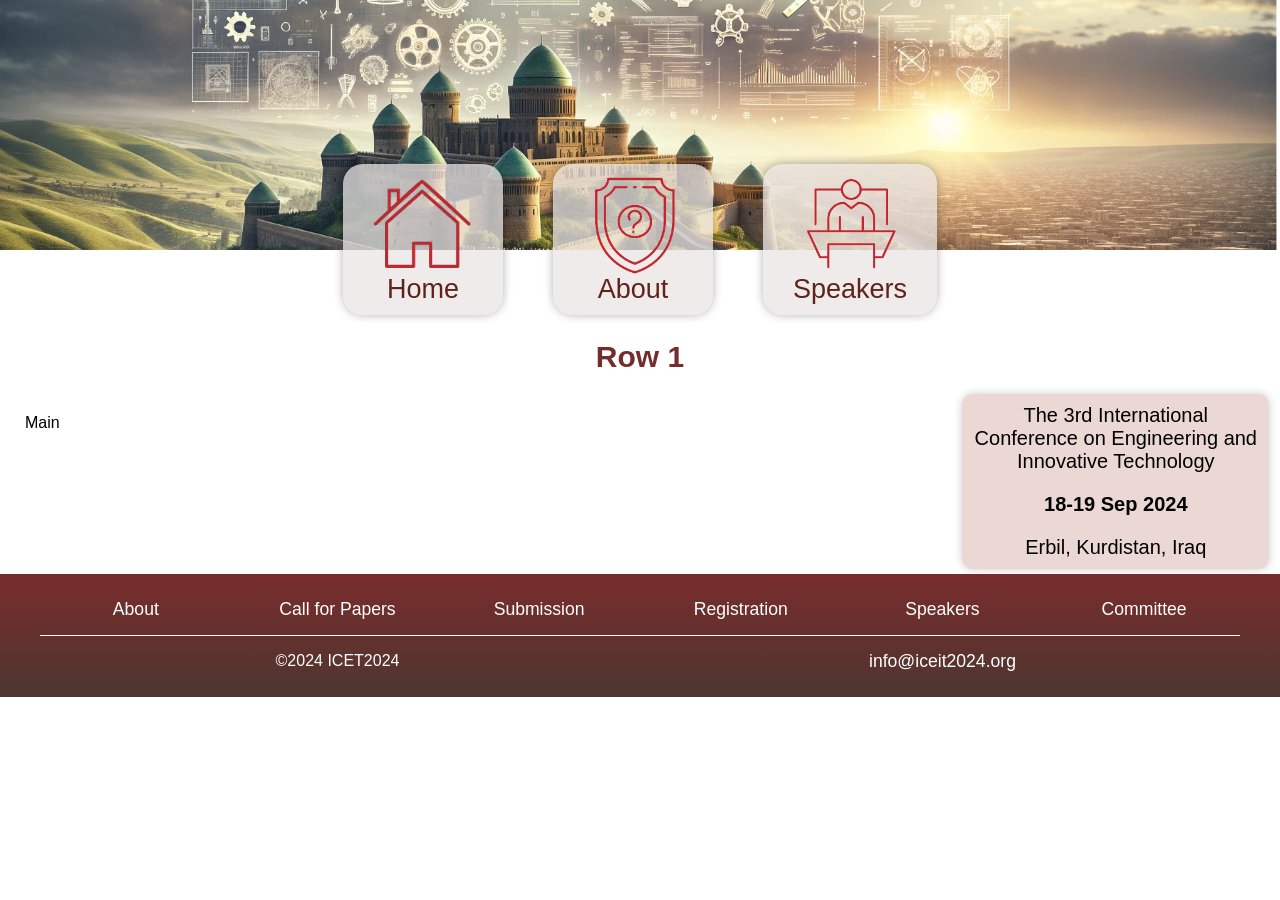
==== about.html @ 98e0ba3d "Adding Pages" ====
<!DOCTYPE html>
<html lang="en">

<head>
    <meta charset="UTF-8">
    <meta name="viewport" content="width=device-width, initial-scale=1.0">
    <title>ICEIT2024-About</title>
    <style>
        body {
            font-family: Arial, sans-serif;
            margin: 0;
            padding: 0;
        }

        header {
            color: white;
            text-align: center;
            padding: 0;
            overflow: hidden;

        }

        header img {
            width: 100%;
            height: auto;
            object-fit: cover;
            object-position: center;
        }

        @media (max-width: 600px) {
            header img {
                margin-left: -400px;
                height: 500px;
                width: auto;
            }
        }
    </style>


    <style>
        .nav-container {
            display: flex;
            justify-content: center;
            align-items: center;
            margin-top: -100px;
            flex-wrap: wrap;
        }

        .nav-link {
            display: flex;
            flex-direction: column;
            align-items: center;
            margin: 10px 25px;
            text-align: center;
            text-decoration: none;
            padding: 10px 30px;
            background-color: rgba(233, 228, 227, 0.747);
            border-radius: 20px;
            transition: background-color 0.3s ease;
            /*add box shadow */
            box-shadow: 0 0 10px rgba(0, 0, 0, 0.3);
        }

        .nav-link:hover {
            background-color: rgb(209, 160, 154);
        }

        .nav-link img {
            width: 100px;
            height: 100px;

        }

        .nav-link span {
            font-size: 27px;
            color: rgb(95, 35, 27);
        }

        @media (max-width: 600px) {
            .nav-container {
                margin-top: -50px;
            }

            .nav-link {
                margin: 3px 10px;
                padding: 20px 0px 0px 0px ;
                width: 25%;
                height: 90px;

            }
            .nav-link img {
            width: 50px;
            height: 50px;

        }
        .nav-link span {
            font-size: 15px;
        }
        }
    </style>
    <style>
        .container {
            width: 100%;
            display: flex;
            flex-direction: column;
        }

        .row {
            flex: 1;
            padding: 0px;
            margin: 0px;
        }
    </style>

    <style>
        .footer {
            color: #fff;
            text-align: center;
            padding: 10px;
            height: 100%;

            background: linear-gradient(180deg, rgba(121, 44, 44, 1) 0%, rgb(78, 54, 48) 100%);
        }

        .footer-outer-container {
            width: 100%;
            display: flex;
            justify-content: center;
            flex-wrap: wrap;
        }

        .footer-container {
            display: flex;
            flex-direction: row;
            max-width: 1200px;
            width: 100%;
            gap: 10px;
            flex-wrap: wrap;
            justify-content: space-around;
        }

        .footer-item {
            min-width: 150px;
            line-height: 50px;
            text-align: center;
        }

        .footer-item a {
            text-decoration: none;
            color: #fff;
            font-size: 1.1rem;
        }


        @media (max-width: 600px) {
            .footer-item {
                flex: 1 1 100%;
            }
        }
    </style>
    <style>
.header{
    margin: 15px 0px;
    color: rgb(116, 45, 44);
    text-align: center;
    font-size: 30px;
    font-weight: bold;
}
.main-container {
    display: flex;
    flex-wrap: wrap;
}

.main-column {
    padding: 0px;
    margin: 5px;
}

    #main {
        flex: 0 0 74%;
        order:1;

    }

    #announcement {
        flex: 0 0 24%;
        order: 2;
    }

    #announcement div {
        text-align: center;
        font-size: 20px;
        background-color: rgba(223, 192, 185, 0.61);
        padding: 10px;
        border-radius: 10px;
        box-shadow: 0 0 10px 0 rgba(0, 0, 0, 0.2);
    }

    #announcement  .date{
        font-weight: bold;
    }
/* Small screens */
@media (max-width: 767px) {
    .column {
        flex: 0 0 100%;
    }
    #main {
        flex: 0 0 100%;
        order:2;

    }

    #announcement {
        flex: 0 0 100%;
        order: 1;
    }
}

    </style>
    <style>
        .content {
            padding: 10px;
            margin: 10px;
        }
    </style>
</head>

<body>
    <header>
        <img src="img/erbilgenerated2.png" alt="Logo" width="100%">
    </header>
    <div class="nav-container">

        <a href="index.html" class="nav-link">
            <img src="img/home.png" alt="Icon 1">
            <span>Home</span>
        </a>
        <a href="about.html" class="nav-link">
            <img src="img/about.png" alt="Icon 2">
            <span>About</span>
        </a>
        <a href="speakers.html" class="nav-link">
            <img src="img/Plenary-Speakers.png" alt="Icon 3">
            <span>Speakers</span>
        </a>
    </div>
    <div class="container">
        <div class="row header">
            Row 1
        </div>
        <div class="row"> 

            <div class="main-container">
                <div id="announcement" class="main-column">
                    <div>
                    The 3rd International Conference on Engineering and Innovative Technology
                    <p class="date">18-19 Sep 2024</p>
                    Erbil, Kurdistan, Iraq
                </div>
                </div>
                <div id="main" class="main-column">
                    <div class="content">
                        Main
                    </div>

                </div>
            </div>

        </div>

        <div class="row">

            <div class="row footer">
                <div class="footer-outer-container">
                    <div class="footer-container" style="border-bottom: 1px solid white;">
                        <!-- First row of five columns -->
                        <div class="footer-item"><a href="about.html">About</a></div>
                        <div class="footer-item"><a href="call.html">Call for Papers</a></div>
                        <div class="footer-item"><a href="submission.html">Submission</a></div>
                        <div class="footer-item"><a href="registration.html">Registration</a></div>
                        <div class="footer-item"><a href="speakers.html">Speakers</a></div>
                        <div class="footer-item"><a href="committee.html">Committee</a></div>
                    </div>
                    <div class="footer-container">
                        <!-- Second row of five columns -->
                        <div class="footer-item">©2024 ICET2024</div>
                        <div class="footer-item"><a href="mailto:info@iceit2024.org" target="su">info@iceit2024.org</a>
                        </div>
                    </div>
                </div>
            </div>

        </div>
    </div>
</body>
</html>
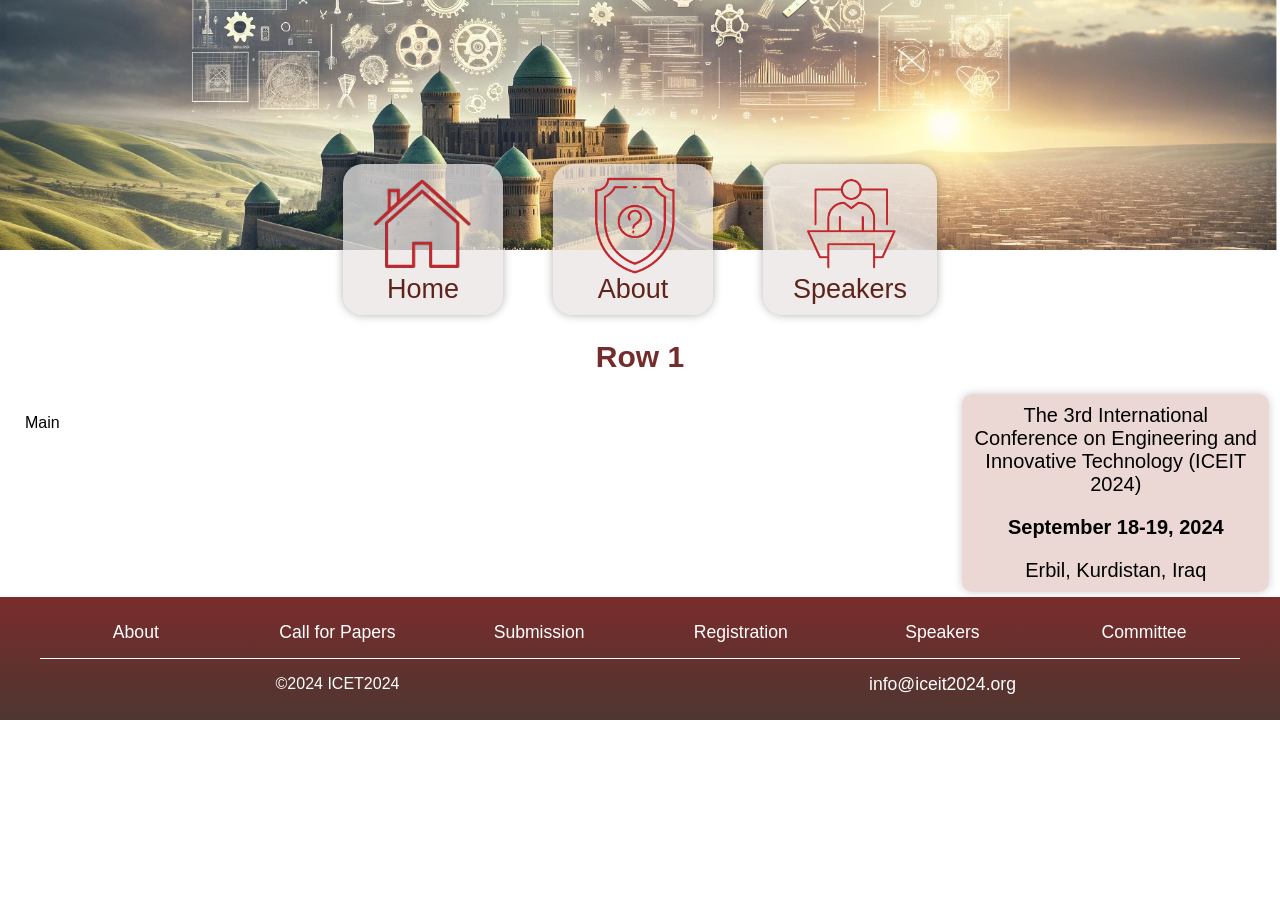
==== commit 61a3aee6: "adding Links" ====
--- a/about.html
+++ b/about.html
@@ -83,19 +83,21 @@
 
             .nav-link {
                 margin: 3px 10px;
-                padding: 20px 0px 0px 0px ;
+                padding: 20px 0px 0px 0px;
                 width: 25%;
                 height: 90px;
 
             }
+
             .nav-link img {
-            width: 50px;
-            height: 50px;
-
-        }
-        .nav-link span {
-            font-size: 15px;
-        }
+                width: 50px;
+                height: 50px;
+
+            }
+
+            .nav-link span {
+                font-size: 15px;
+            }
         }
     </style>
     <style>
@@ -159,63 +161,65 @@
         }
     </style>
     <style>
-.header{
-    margin: 15px 0px;
-    color: rgb(116, 45, 44);
-    text-align: center;
-    font-size: 30px;
-    font-weight: bold;
-}
-.main-container {
-    display: flex;
-    flex-wrap: wrap;
-}
-
-.main-column {
-    padding: 0px;
-    margin: 5px;
-}
-
-    #main {
-        flex: 0 0 74%;
-        order:1;
-
-    }
-
-    #announcement {
-        flex: 0 0 24%;
-        order: 2;
-    }
-
-    #announcement div {
-        text-align: center;
-        font-size: 20px;
-        background-color: rgba(223, 192, 185, 0.61);
-        padding: 10px;
-        border-radius: 10px;
-        box-shadow: 0 0 10px 0 rgba(0, 0, 0, 0.2);
-    }
-
-    #announcement  .date{
-        font-weight: bold;
-    }
-/* Small screens */
-@media (max-width: 767px) {
-    .column {
-        flex: 0 0 100%;
-    }
-    #main {
-        flex: 0 0 100%;
-        order:2;
-
-    }
-
-    #announcement {
-        flex: 0 0 100%;
-        order: 1;
-    }
-}
-
+        .header {
+            margin: 15px 0px;
+            color: rgb(116, 45, 44);
+            text-align: center;
+            font-size: 30px;
+            font-weight: bold;
+        }
+
+        .main-container {
+            display: flex;
+            flex-wrap: wrap;
+        }
+
+        .main-column {
+            padding: 0px;
+            margin: 5px;
+        }
+
+        #main {
+            flex: 0 0 74%;
+            order: 1;
+
+        }
+
+        #announcement {
+            flex: 0 0 24%;
+            order: 2;
+        }
+
+        #announcement div {
+            text-align: center;
+            font-size: 20px;
+            background-color: rgba(223, 192, 185, 0.61);
+            padding: 10px;
+            border-radius: 10px;
+            box-shadow: 0 0 10px 0 rgba(0, 0, 0, 0.2);
+        }
+
+        #announcement .date {
+            font-weight: bold;
+        }
+
+        /* Small screens */
+        @media (max-width: 767px) {
+            .column {
+                flex: 0 0 100%;
+            }
+
+            #main {
+                flex: 0 0 100%;
+                order: 2;
+
+            }
+
+            #announcement {
+                flex: 0 0 100%;
+                order: 1;
+            }
+        }
     </style>
     <style>
         .content {
@@ -248,15 +252,15 @@
         <div class="row header">
             Row 1
         </div>
-        <div class="row"> 
+        <div class="row">
 
             <div class="main-container">
                 <div id="announcement" class="main-column">
                     <div>
-                    The 3rd International Conference on Engineering and Innovative Technology
-                    <p class="date">18-19 Sep 2024</p>
-                    Erbil, Kurdistan, Iraq
-                </div>
+                        The 3rd International Conference on Engineering and Innovative Technology (ICEIT 2024)
+                        <p class="date">September 18-19, 2024</p>
+                        Erbil, Kurdistan, Iraq
+                    </div>
                 </div>
                 <div id="main" class="main-column">
                     <div class="content">
@@ -293,4 +297,5 @@
         </div>
     </div>
 </body>
+
 </html>
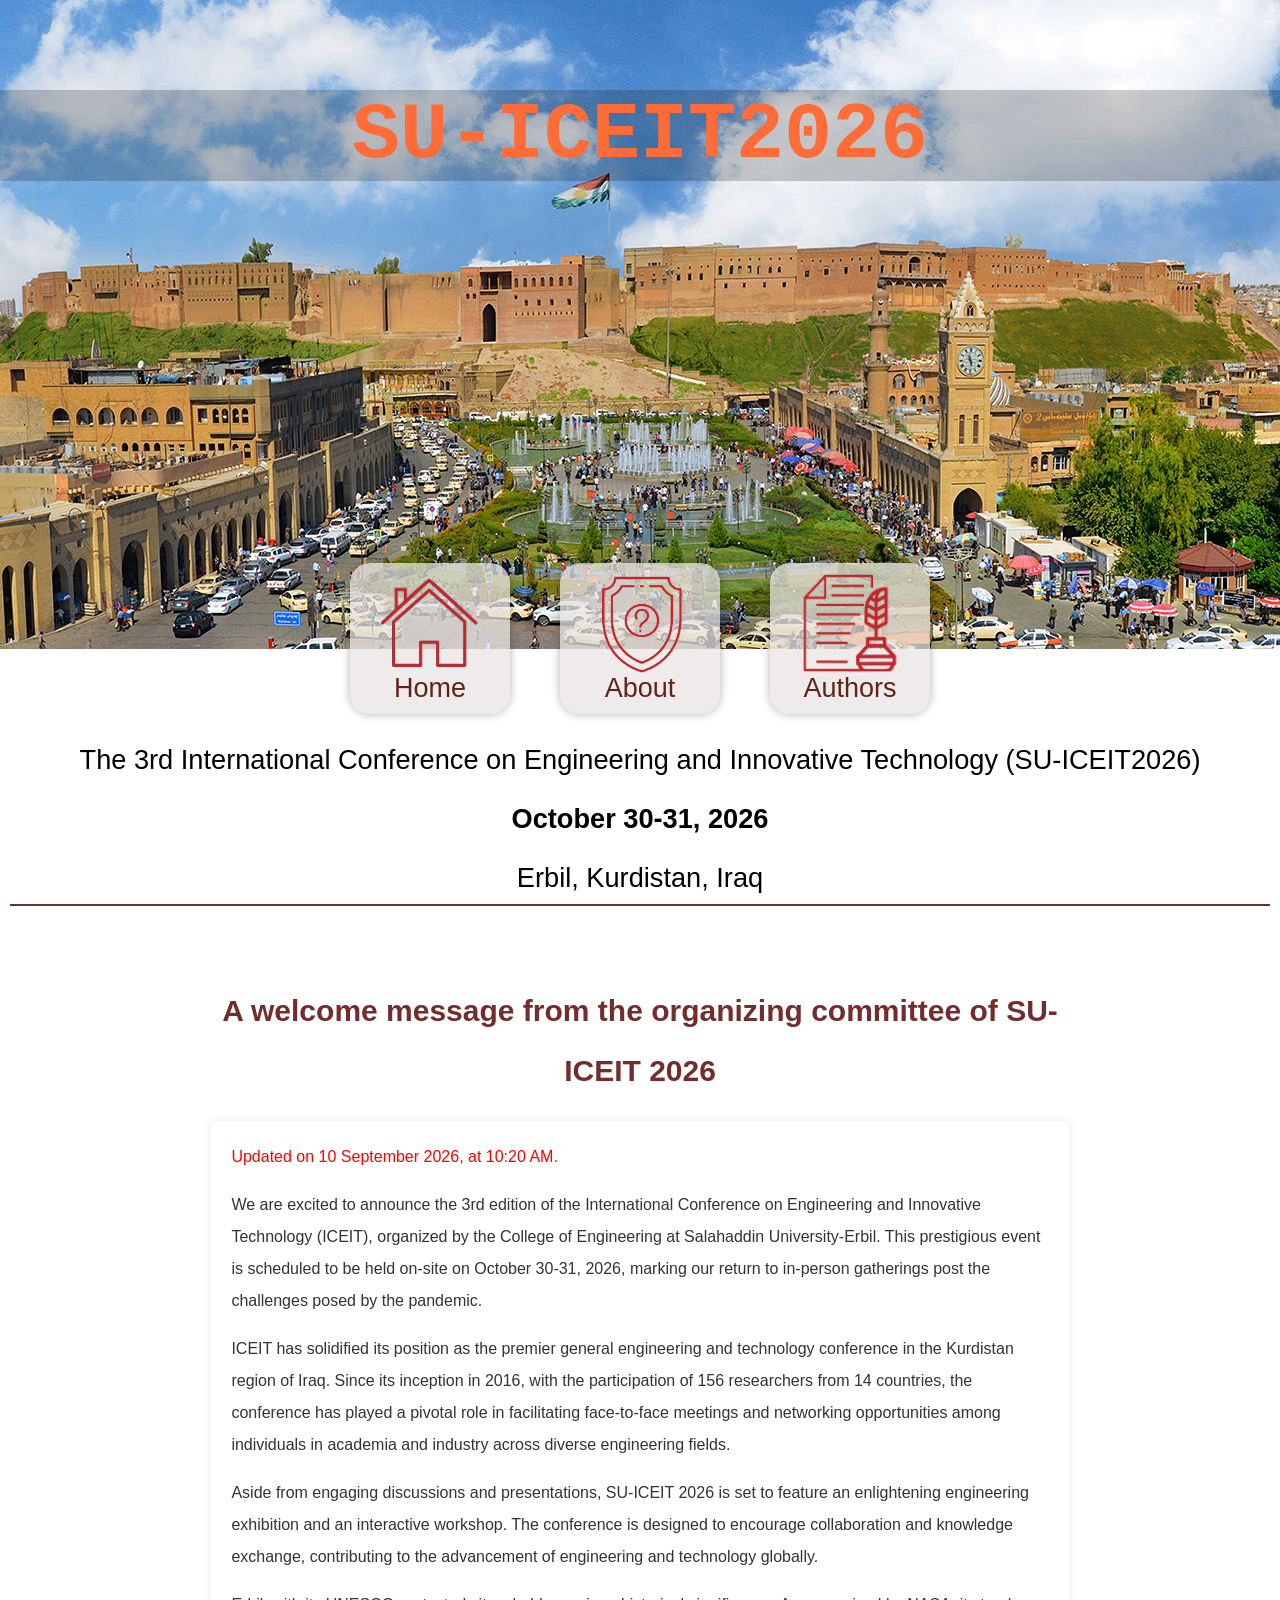
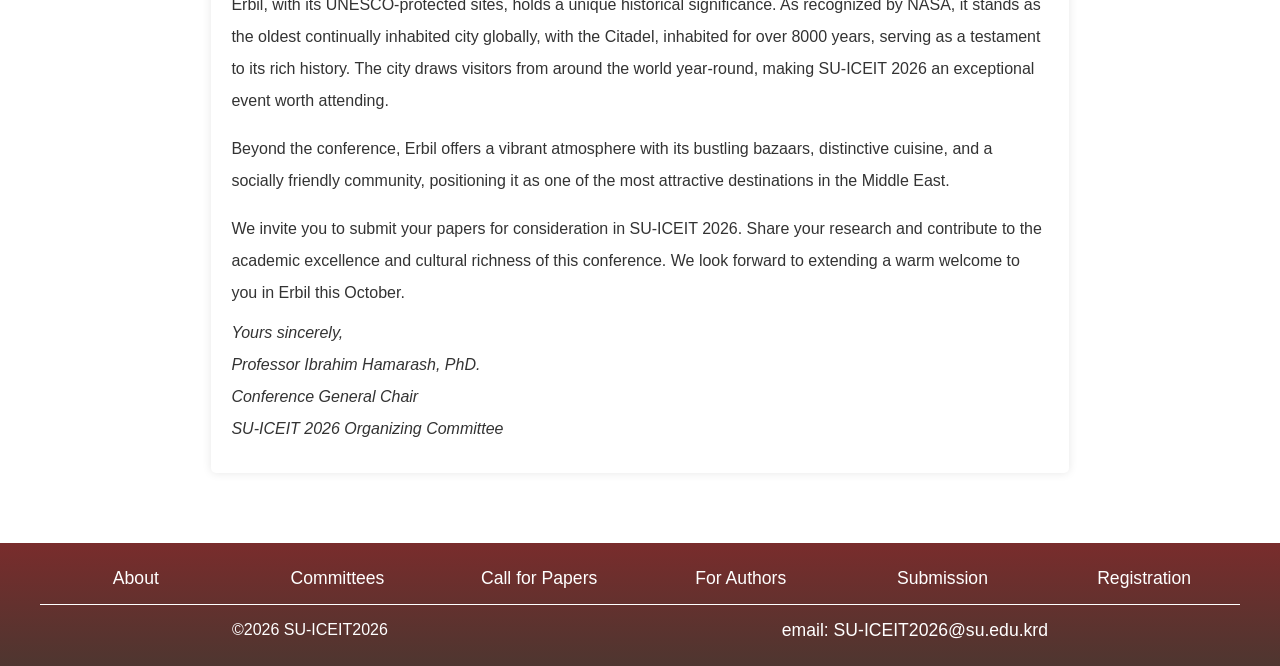
==== commit 06b33494: "starting the new website" ====
--- a/about.html
+++ b/about.html
@@ -4,298 +4,125 @@
 <head>
     <meta charset="UTF-8">
     <meta name="viewport" content="width=device-width, initial-scale=1.0">
-    <title>ICEIT2024-About</title>
+    <title>SU-ICEIT2026-About</title>
+    <link rel="icon" type="image/x-icon" href="img/favicon.ico">
+
+    <link rel="stylesheet" href="css/page-style.css">
+    <link rel="stylesheet" href="css/footer.css">
+    <script src="js/loader.js"></script>
     <style>
-        body {
+        .content {
             font-family: Arial, sans-serif;
-            margin: 0;
+            line-height: 2;
+            color: #333;
+            margin: 30px !important;
             padding: 0;
+            max-width: 1170px;
+            margin: auto;
+            padding: 15px;
         }
 
-        header {
-            color: white;
-            text-align: center;
-            padding: 0;
-            overflow: hidden;
 
+        .welcome-message {
+            background-color: #fff;
+            padding: 20px;
+            margin: 20px 0;
+            border-radius: 5px;
+            box-shadow: 0 0 10px rgba(0, 0, 0, 0.1);
         }
 
-        header img {
-            width: 100%;
-            height: auto;
-            object-fit: cover;
-            object-position: center;
+        .signed {
+            line-height: 1;
+            font-style: italic;
         }
 
-        @media (max-width: 600px) {
-            header img {
-                margin-left: -400px;
-                height: 500px;
-                width: auto;
-            }
-        }
-    </style>
-
-
-    <style>
-        .nav-container {
-            display: flex;
-            justify-content: center;
-            align-items: center;
-            margin-top: -100px;
-            flex-wrap: wrap;
-        }
-
-        .nav-link {
-            display: flex;
-            flex-direction: column;
-            align-items: center;
-            margin: 10px 25px;
-            text-align: center;
-            text-decoration: none;
-            padding: 10px 30px;
-            background-color: rgba(233, 228, 227, 0.747);
-            border-radius: 20px;
-            transition: background-color 0.3s ease;
-            /*add box shadow */
-            box-shadow: 0 0 10px rgba(0, 0, 0, 0.3);
-        }
-
-        .nav-link:hover {
-            background-color: rgb(209, 160, 154);
-        }
-
-        .nav-link img {
-            width: 100px;
-            height: 100px;
-
-        }
-
-        .nav-link span {
-            font-size: 27px;
-            color: rgb(95, 35, 27);
-        }
-
-        @media (max-width: 600px) {
-            .nav-container {
-                margin-top: -50px;
+        @media (max-width: 768px) {
+            .container {
+                width: 100%;
             }
 
-            .nav-link {
-                margin: 3px 10px;
-                padding: 20px 0px 0px 0px;
-                width: 25%;
-                height: 90px;
+            .welcome-message {
+                padding: 10px;
+                margin: 10px 0;
 
             }
 
-            .nav-link img {
-                width: 50px;
-                height: 50px;
+            .content {
 
+                margin: 0px !important;
+                padding: 0;
             }
-
-            .nav-link span {
-                font-size: 15px;
-            }
-        }
-    </style>
-    <style>
-        .container {
-            width: 100%;
-            display: flex;
-            flex-direction: column;
-        }
-
-        .row {
-            flex: 1;
-            padding: 0px;
-            margin: 0px;
-        }
-    </style>
-
-    <style>
-        .footer {
-            color: #fff;
-            text-align: center;
-            padding: 10px;
-            height: 100%;
-
-            background: linear-gradient(180deg, rgba(121, 44, 44, 1) 0%, rgb(78, 54, 48) 100%);
-        }
-
-        .footer-outer-container {
-            width: 100%;
-            display: flex;
-            justify-content: center;
-            flex-wrap: wrap;
-        }
-
-        .footer-container {
-            display: flex;
-            flex-direction: row;
-            max-width: 1200px;
-            width: 100%;
-            gap: 10px;
-            flex-wrap: wrap;
-            justify-content: space-around;
-        }
-
-        .footer-item {
-            min-width: 150px;
-            line-height: 50px;
-            text-align: center;
-        }
-
-        .footer-item a {
-            text-decoration: none;
-            color: #fff;
-            font-size: 1.1rem;
-        }
-
-
-        @media (max-width: 600px) {
-            .footer-item {
-                flex: 1 1 100%;
-            }
-        }
-    </style>
-    <style>
-        .header {
-            margin: 15px 0px;
-            color: rgb(116, 45, 44);
-            text-align: center;
-            font-size: 30px;
-            font-weight: bold;
-        }
-
-        .main-container {
-            display: flex;
-            flex-wrap: wrap;
-        }
-
-        .main-column {
-            padding: 0px;
-            margin: 5px;
-        }
-
-        #main {
-            flex: 0 0 74%;
-            order: 1;
-
-        }
-
-        #announcement {
-            flex: 0 0 24%;
-            order: 2;
-        }
-
-        #announcement div {
-            text-align: center;
-            font-size: 20px;
-            background-color: rgba(223, 192, 185, 0.61);
-            padding: 10px;
-            border-radius: 10px;
-            box-shadow: 0 0 10px 0 rgba(0, 0, 0, 0.2);
-        }
-
-        #announcement .date {
-            font-weight: bold;
-        }
-
-        /* Small screens */
-        @media (max-width: 767px) {
-            .column {
-                flex: 0 0 100%;
-            }
-
-            #main {
-                flex: 0 0 100%;
-                order: 2;
-
-            }
-
-            #announcement {
-                flex: 0 0 100%;
-                order: 1;
-            }
-        }
-    </style>
-    <style>
-        .content {
-            padding: 10px;
-            margin: 10px;
         }
     </style>
 </head>
 
 <body>
-    <header>
-        <img src="img/erbilgenerated2.png" alt="Logo" width="100%">
-    </header>
-    <div class="nav-container">
+    <div data-include="components/header.html"></div>
+    <div data-include="components/page-card.html"></div>
 
-        <a href="index.html" class="nav-link">
-            <img src="img/home.png" alt="Icon 1">
-            <span>Home</span>
-        </a>
-        <a href="about.html" class="nav-link">
-            <img src="img/about.png" alt="Icon 2">
-            <span>About</span>
-        </a>
-        <a href="speakers.html" class="nav-link">
-            <img src="img/Plenary-Speakers.png" alt="Icon 3">
-            <span>Speakers</span>
-        </a>
-    </div>
     <div class="container">
-        <div class="row header">
-            Row 1
-        </div>
         <div class="row">
 
             <div class="main-container">
-                <div id="announcement" class="main-column">
-                    <div>
-                        The 3rd International Conference on Engineering and Innovative Technology (ICEIT 2024)
-                        <p class="date">September 18-19, 2024</p>
-                        Erbil, Kurdistan, Iraq
-                    </div>
-                </div>
+
+
                 <div id="main" class="main-column">
                     <div class="content">
-                        Main
+                        <div class="header">
+                            A welcome message from the organizing committee of SU-ICEIT 2026
+                        </div>
+
+                        <section class="welcome-message">
+                            <span style="color: red;">Updated on 10 September 2026, at 10:20 AM.</span>
+                            <p>We are excited to announce the 3rd edition of the International Conference on Engineering
+                                and Innovative Technology (ICEIT), organized by the College of Engineering at Salahaddin
+                                University-Erbil. This prestigious event is scheduled to be held on-site on October
+                                30-31, 2026, marking our return to in-person gatherings post the challenges posed by the
+                                pandemic.</p>
+                            <p>ICEIT has solidified its position as the premier general engineering and technology
+                                conference in the Kurdistan region of Iraq. Since its inception in 2016, with the
+                                participation of 156 researchers from 14 countries, the conference has played a pivotal
+                                role in facilitating face-to-face meetings and networking opportunities among
+                                individuals in academia and industry across diverse engineering fields.</p>
+                            <p>Aside from engaging discussions and presentations, SU-ICEIT 2026 is set to feature an
+                                enlightening engineering exhibition and an interactive workshop. The conference is
+                                designed to encourage collaboration and knowledge exchange, contributing to the
+                                advancement of engineering and technology globally.</p>
+                            <p>Erbil, with its UNESCO-protected sites, holds a unique historical significance. As
+                                recognized by NASA, it stands as the oldest continually inhabited city globally, with
+                                the Citadel, inhabited for over 8000 years, serving as a testament to its rich history.
+                                The city draws visitors from around the world year-round, making SU-ICEIT 2026 an
+                                exceptional event worth attending.</p>
+                            <p>Beyond the conference, Erbil offers a vibrant atmosphere with its bustling bazaars,
+                                distinctive cuisine, and a socially friendly community, positioning it as one of the
+                                most attractive destinations in the Middle East.</p>
+                            <p>We invite you to submit your papers for consideration in SU-ICEIT 2026. Share your
+                                research
+                                and contribute to the academic excellence and cultural richness of this conference. We
+                                look forward to extending a warm welcome to you in Erbil this October.</p>
+
+                            <p class="signed">Yours sincerely,</p>
+                            <p class="signed">Professor Ibrahim Hamarash, PhD.</p>
+                            <p class="signed">Conference General Chair</p>
+                            <p class="signed">SU-ICEIT 2026 Organizing Committee</p>
+                        </section>
+
+
+
+
+
+
                     </div>
 
                 </div>
             </div>
 
+            <div class="row">
+
+                <div data-include="components/footer.html"></div>
+
+            </div>
         </div>
-
-        <div class="row">
-
-            <div class="row footer">
-                <div class="footer-outer-container">
-                    <div class="footer-container" style="border-bottom: 1px solid white;">
-                        <!-- First row of five columns -->
-                        <div class="footer-item"><a href="about.html">About</a></div>
-                        <div class="footer-item"><a href="call.html">Call for Papers</a></div>
-                        <div class="footer-item"><a href="submission.html">Submission</a></div>
-                        <div class="footer-item"><a href="registration.html">Registration</a></div>
-                        <div class="footer-item"><a href="speakers.html">Speakers</a></div>
-                        <div class="footer-item"><a href="committee.html">Committee</a></div>
-                    </div>
-                    <div class="footer-container">
-                        <!-- Second row of five columns -->
-                        <div class="footer-item">©2024 ICET2024</div>
-                        <div class="footer-item"><a href="mailto:info@iceit2024.org" target="su">info@iceit2024.org</a>
-                        </div>
-                    </div>
-                </div>
-            </div>
-
-        </div>
-    </div>
 </body>
 
 </html>
--- a/css/page-style.css
+++ b/css/page-style.css
@@ -0,0 +1,185 @@
+body {
+  font-family: Arial, sans-serif;
+  margin: 0;
+  padding: 0;
+}
+
+
+
+
+header {
+  color: white;
+  text-align: center;
+  padding: 0;
+  overflow: hidden;
+}
+.main-logo{
+  width: 30%;
+}
+header img {
+  width: auto;
+
+  width: 100%;
+  height: auto;
+  object-fit: cover;
+  object-position: center;
+  
+}
+
+
+.logo-overlay{
+  font-size: 5rem;
+  font-weight: bold;
+  color:#ff6c37;
+  font-family: 'Inconsolata bold', monospace;
+  position: absolute;
+  top: 10%;
+  z-index: 31;
+  text-align: center;
+  width: 100%;
+  background-color: rgba(0, 0, 0, 0.2);
+}
+
+
+.nav-container {
+  display: flex;
+  justify-content: center;
+  align-items: center;
+  margin-top: -100px;
+  flex-wrap: wrap;
+}
+
+
+.nav-link {
+  display: flex;
+  flex-direction: column;
+  align-items: center;
+  margin: 10px 25px;
+  text-align: center;
+  text-decoration: none;
+  padding: 10px 30px;
+  background-color: rgba(233, 228, 227, 0.747);
+  border-radius: 20px;
+  transition: background-color 0.3s ease;
+  /*add box shadow */
+  box-shadow: 0 0 10px rgba(0, 0, 0, 0.3);
+}
+
+.nav-link:hover {
+  background-color: rgb(209, 160, 154);
+}
+
+.nav-link img {
+  width: 100px;
+  height: 100px;
+}
+
+.nav-link span {
+  font-size: 27px;
+  color: rgb(95, 35, 27);
+}
+
+@media (max-width: 768px) {
+  .logo-overlay{
+    top: 3%;
+    font-size: 2rem;
+
+  }
+  .nav-container {
+    margin-top: -40px;
+  }
+
+  .nav-link {
+    margin: 3px 10px;
+    padding: 20px 0px 0px 0px;
+    width: 90px;
+    height: 70px;
+  }
+
+  .nav-link img {
+    width: 35px;
+    height: 35px;
+  }
+
+  .nav-link span {
+    font-size: 15px;
+  }
+}
+
+.container {
+  width: 100%;
+  display: flex;
+  flex-direction: column;
+}
+
+.row {
+  flex: 1;
+  padding: 0px;
+  margin: 0px;
+}
+
+.header {
+  margin: 15px 0px;
+  color: rgb(116, 45, 44);
+  text-align: center;
+  font-size: 30px;
+  font-weight: bold;
+}
+
+.main-container {
+  display: flex;
+  flex-wrap: wrap;
+  justify-content: center;
+}
+
+.main-column {
+  padding: 0px;
+  margin: 5px;
+}
+
+#main {
+  flex: 0 0 74%;
+  order: 1;
+}
+
+#announcement {
+  flex: 0 0 24%;
+  order: 2;
+  margin: 10px;
+  border-bottom: 2px solid rgb(116, 45, 44);
+}
+
+#announcement div {
+  padding: 10px;
+
+  text-align: center;
+  font-size: 1.7rem;
+
+  border-radius: 10px;
+}
+
+#announcement .date {
+  font-weight: bold;
+}
+
+/* Small screens */
+@media (max-width: 767px) {
+  .column {
+    flex: 0 0 100%;
+  }
+
+  #main {
+    flex: 0 0 100%;
+    order: 2;
+  }
+
+  #announcement {
+    flex: 0 0 100%;
+    order: 1;
+  }
+}
+
+.content {
+  padding: 10px;
+  margin: 10px;
+}
--- a/css/footer.css
+++ b/css/footer.css
@@ -0,0 +1,47 @@
+.footer {
+    color: #fff;
+    text-align: center;
+    padding: 10px;
+    height: 100%;
+
+    background: linear-gradient(180deg, rgba(121, 44, 44, 1) 0%, rgb(78, 54, 48) 100%);
+  }
+
+  .footer-outer-container {
+    width: 100%;
+    display: flex;
+    justify-content: center;
+    flex-wrap: wrap;
+    
+  }
+
+  .footer-container {
+    display: flex;
+    flex-direction: row;
+    max-width: 1200px;
+    width: 100%;
+    gap: 10px;
+    flex-wrap: wrap;
+    justify-content: space-around;
+
+  }
+
+  .footer-item {
+    min-width: 150px;
+    line-height: 50px;
+    text-align: center;
+  }
+
+  .footer-item a {
+    text-decoration: none;
+    color: #fff;
+    font-size: 1.1rem;
+  }
+
+
+  @media (max-width: 600px) {
+    .footer-item {
+      min-width: 150px;
+      line-height: 40px;
+    }
+  }
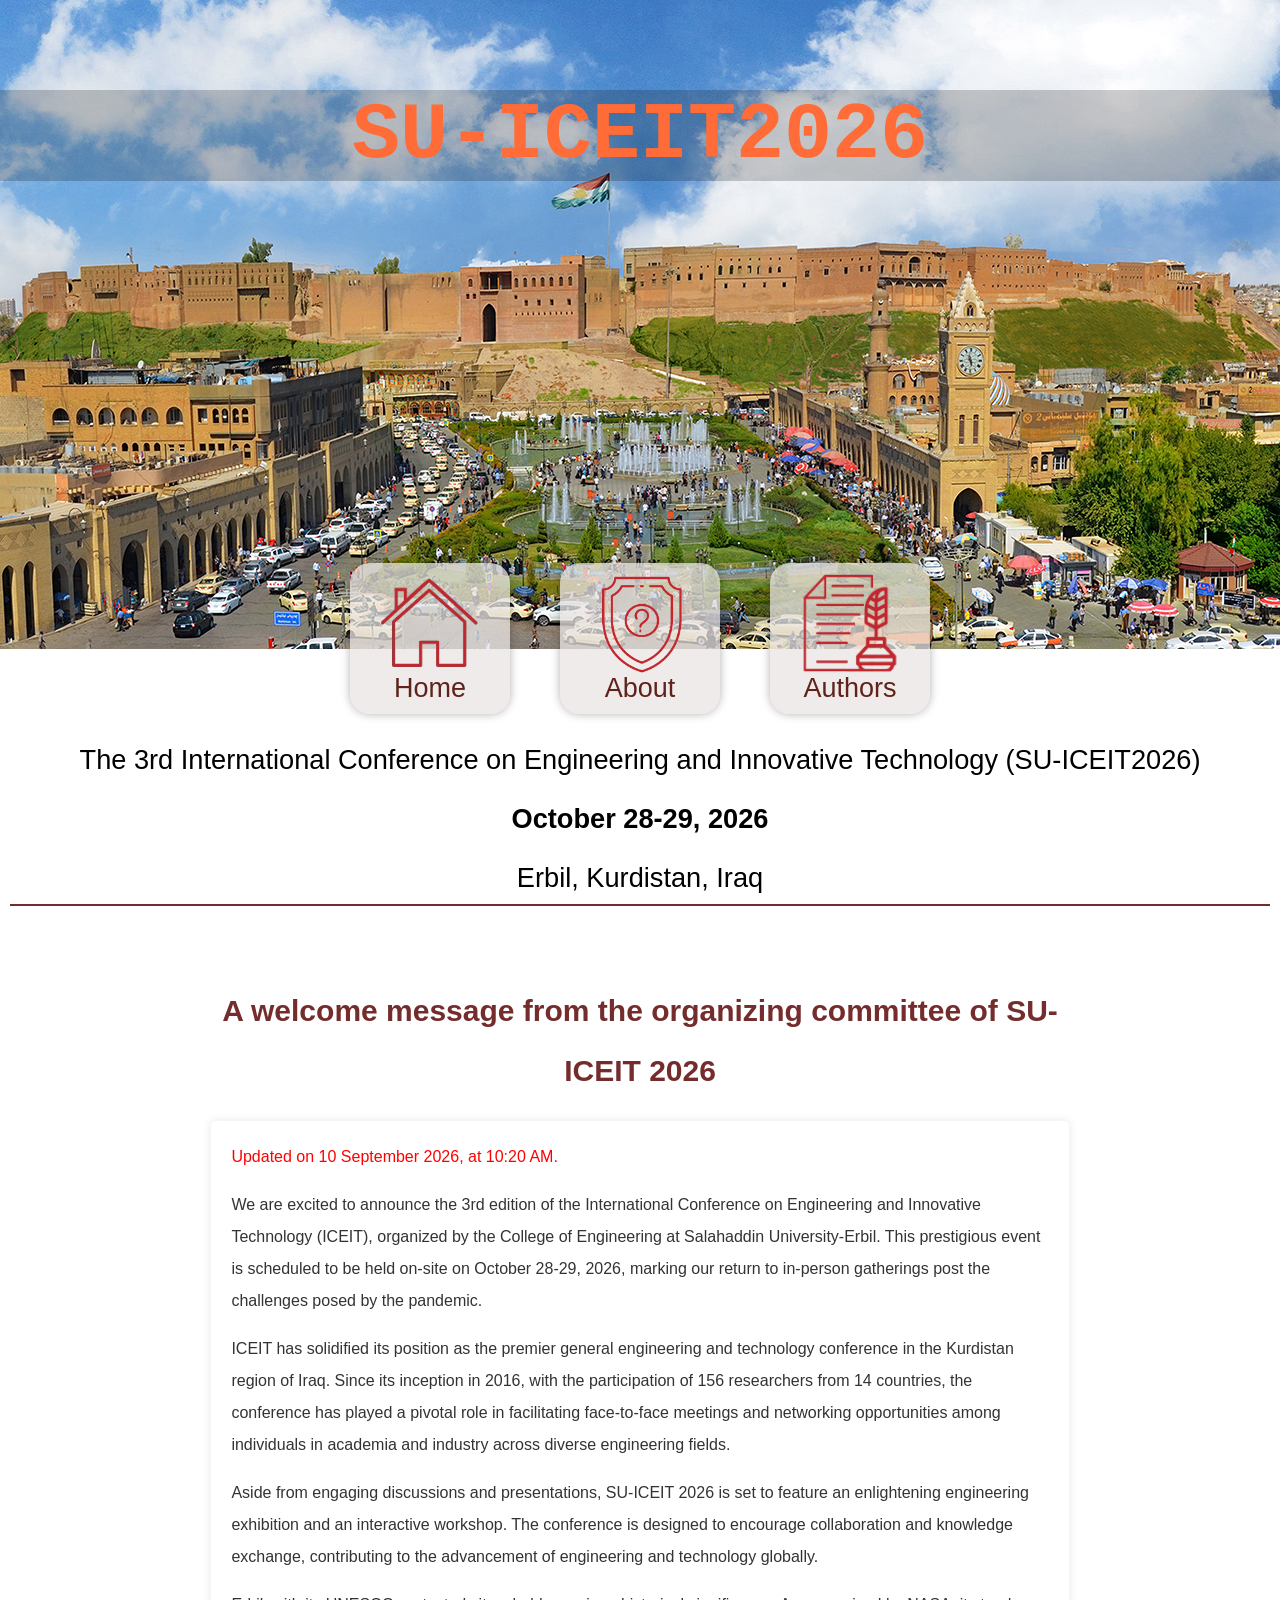
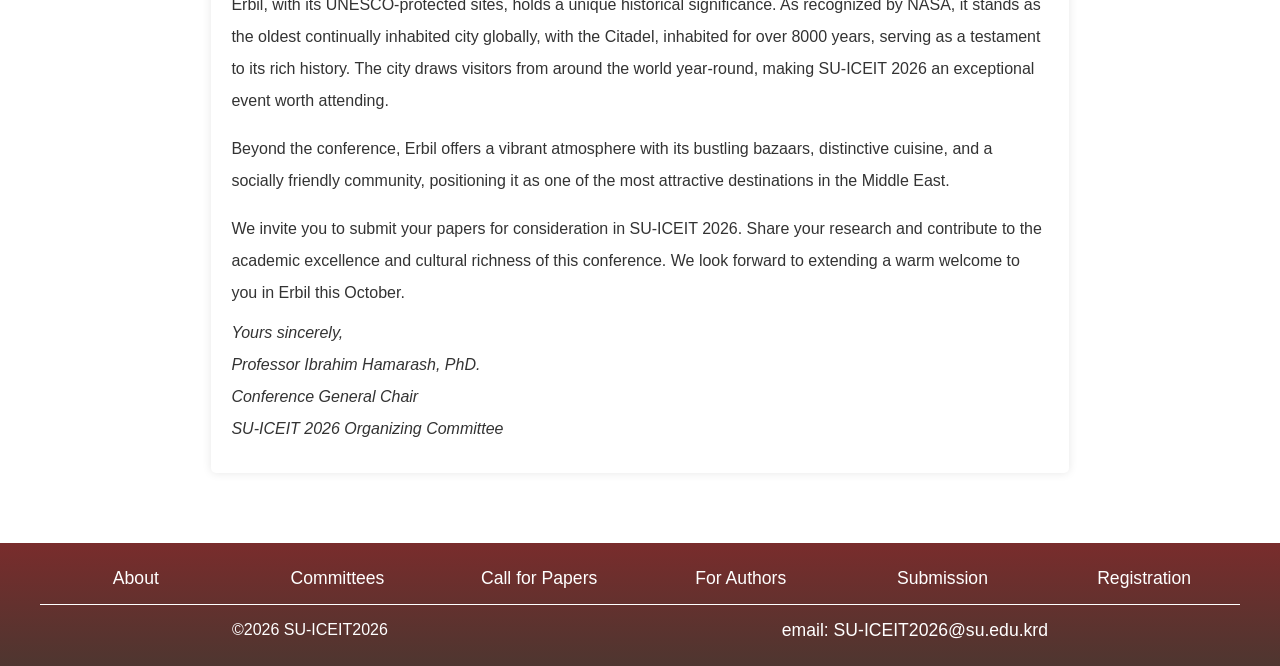
==== commit 709fc8e4: "feat: Update conference dates to October 28-29, 2026, add new page card and countdown features, and " ====
--- a/about.html
+++ b/about.html
@@ -77,7 +77,7 @@
                             <p>We are excited to announce the 3rd edition of the International Conference on Engineering
                                 and Innovative Technology (ICEIT), organized by the College of Engineering at Salahaddin
                                 University-Erbil. This prestigious event is scheduled to be held on-site on October
-                                30-31, 2026, marking our return to in-person gatherings post the challenges posed by the
+                                28-29, 2026, marking our return to in-person gatherings post the challenges posed by the
                                 pandemic.</p>
                             <p>ICEIT has solidified its position as the premier general engineering and technology
                                 conference in the Kurdistan region of Iraq. Since its inception in 2016, with the
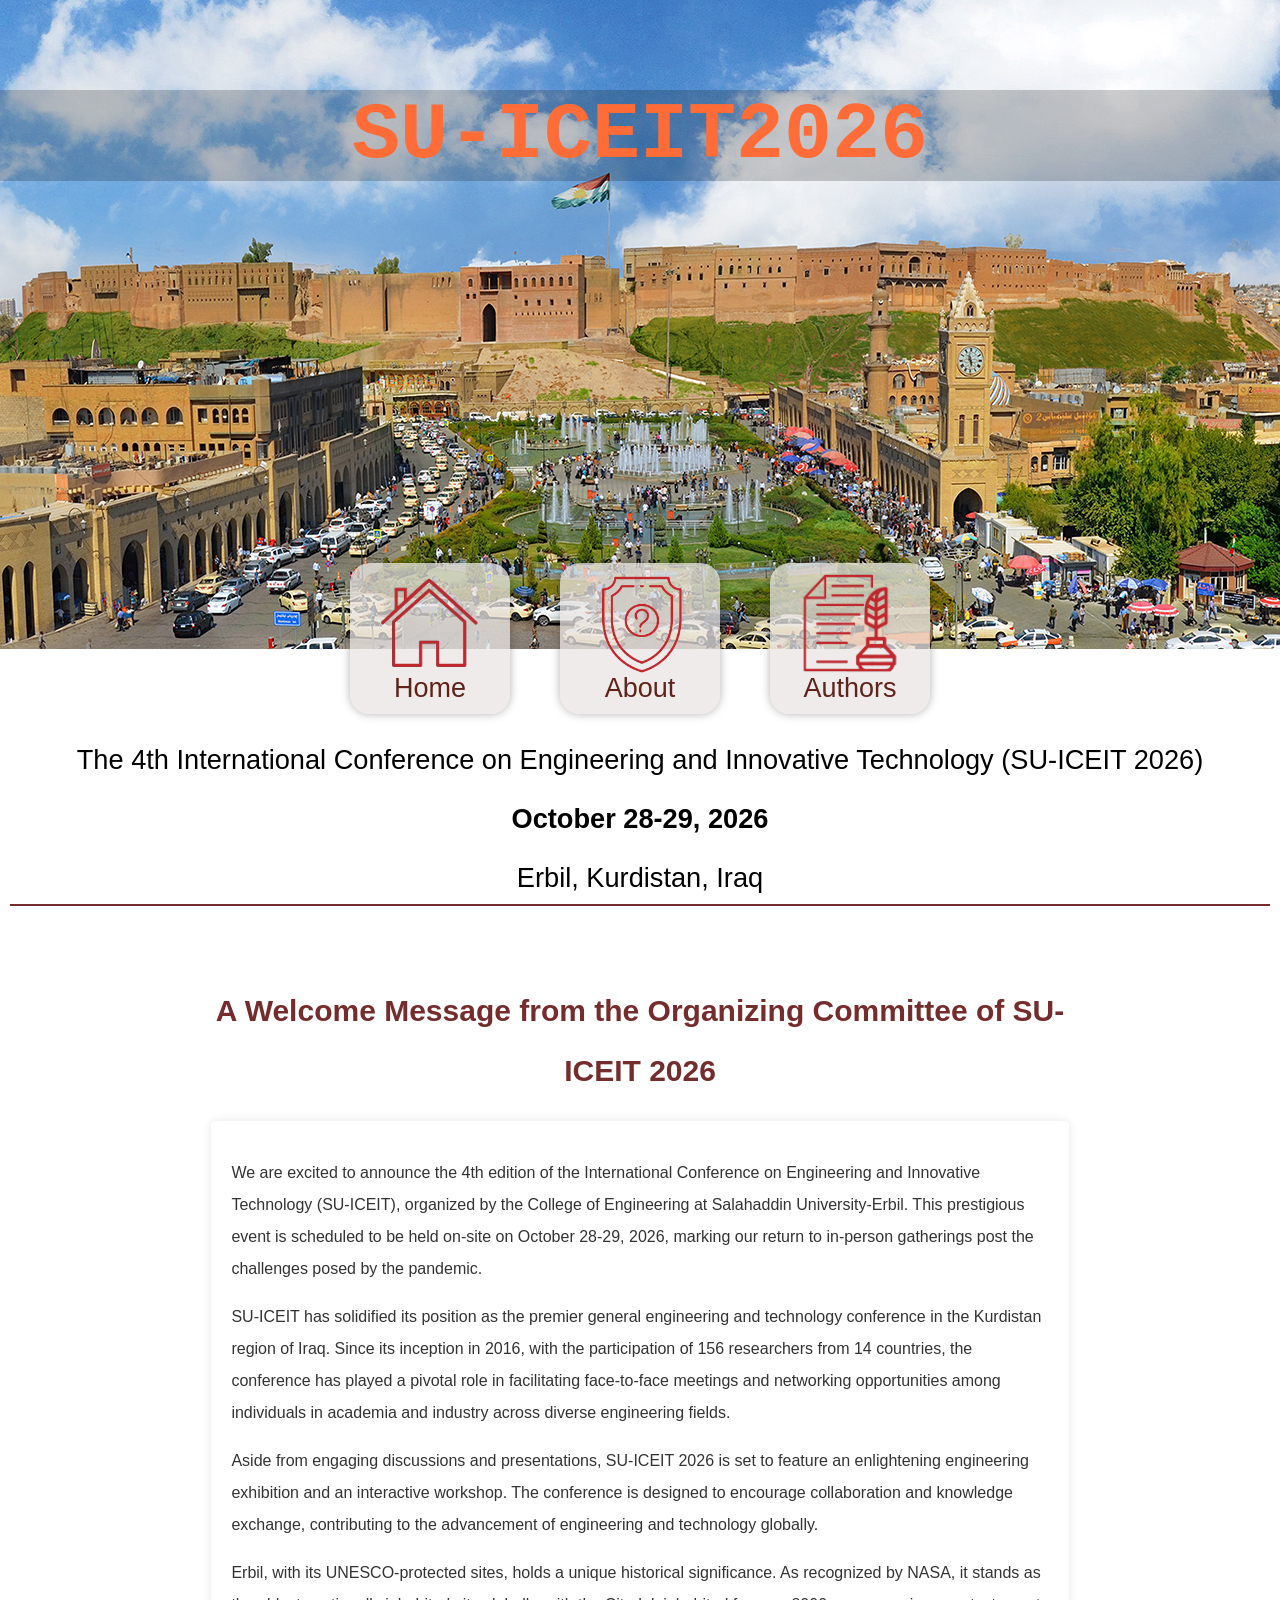
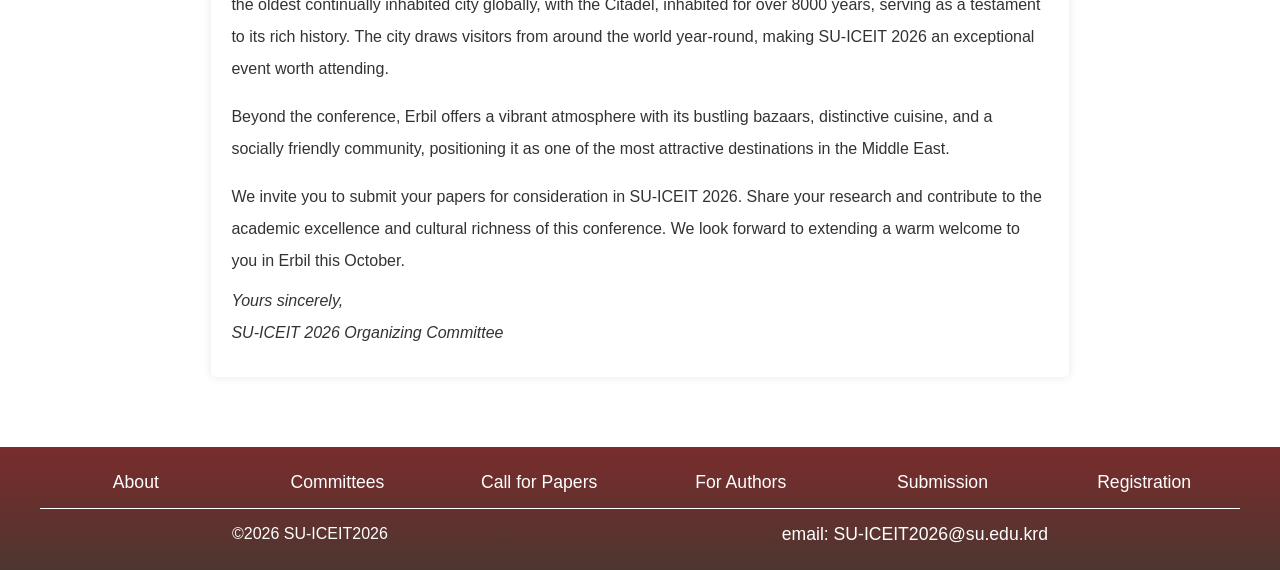
==== commit 9289c7ad: "feat: Introduce `page-card` component and update conference details, including edition number and ti" ====
--- a/about.html
+++ b/about.html
@@ -69,17 +69,16 @@
                 <div id="main" class="main-column">
                     <div class="content">
                         <div class="header">
-                            A welcome message from the organizing committee of SU-ICEIT 2026
+                            A Welcome Message from the Organizing Committee of SU-ICEIT 2026
                         </div>
 
                         <section class="welcome-message">
-                            <span style="color: red;">Updated on 10 September 2026, at 10:20 AM.</span>
-                            <p>We are excited to announce the 3rd edition of the International Conference on Engineering
-                                and Innovative Technology (ICEIT), organized by the College of Engineering at Salahaddin
-                                University-Erbil. This prestigious event is scheduled to be held on-site on October
-                                28-29, 2026, marking our return to in-person gatherings post the challenges posed by the
-                                pandemic.</p>
-                            <p>ICEIT has solidified its position as the premier general engineering and technology
+                            <p>We are excited to announce the 4th edition of the International Conference on Engineering
+                                and Innovative Technology (SU-ICEIT), organized by the College of Engineering at
+                                Salahaddin University-Erbil. This prestigious event is scheduled to be held on-site on
+                                October 28-29, 2026, marking our return to in-person gatherings post the challenges
+                                posed by the pandemic.</p>
+                            <p>SU-ICEIT has solidified its position as the premier general engineering and technology
                                 conference in the Kurdistan region of Iraq. Since its inception in 2016, with the
                                 participation of 156 researchers from 14 countries, the conference has played a pivotal
                                 role in facilitating face-to-face meetings and networking opportunities among
@@ -97,13 +96,11 @@
                                 distinctive cuisine, and a socially friendly community, positioning it as one of the
                                 most attractive destinations in the Middle East.</p>
                             <p>We invite you to submit your papers for consideration in SU-ICEIT 2026. Share your
-                                research
-                                and contribute to the academic excellence and cultural richness of this conference. We
-                                look forward to extending a warm welcome to you in Erbil this October.</p>
+                                research and contribute to the academic excellence and cultural richness of this
+                                conference. We look forward to extending a warm welcome to you in Erbil this October.
+                            </p>
 
                             <p class="signed">Yours sincerely,</p>
-                            <p class="signed">Professor Ibrahim Hamarash, PhD.</p>
-                            <p class="signed">Conference General Chair</p>
                             <p class="signed">SU-ICEIT 2026 Organizing Committee</p>
                         </section>
 
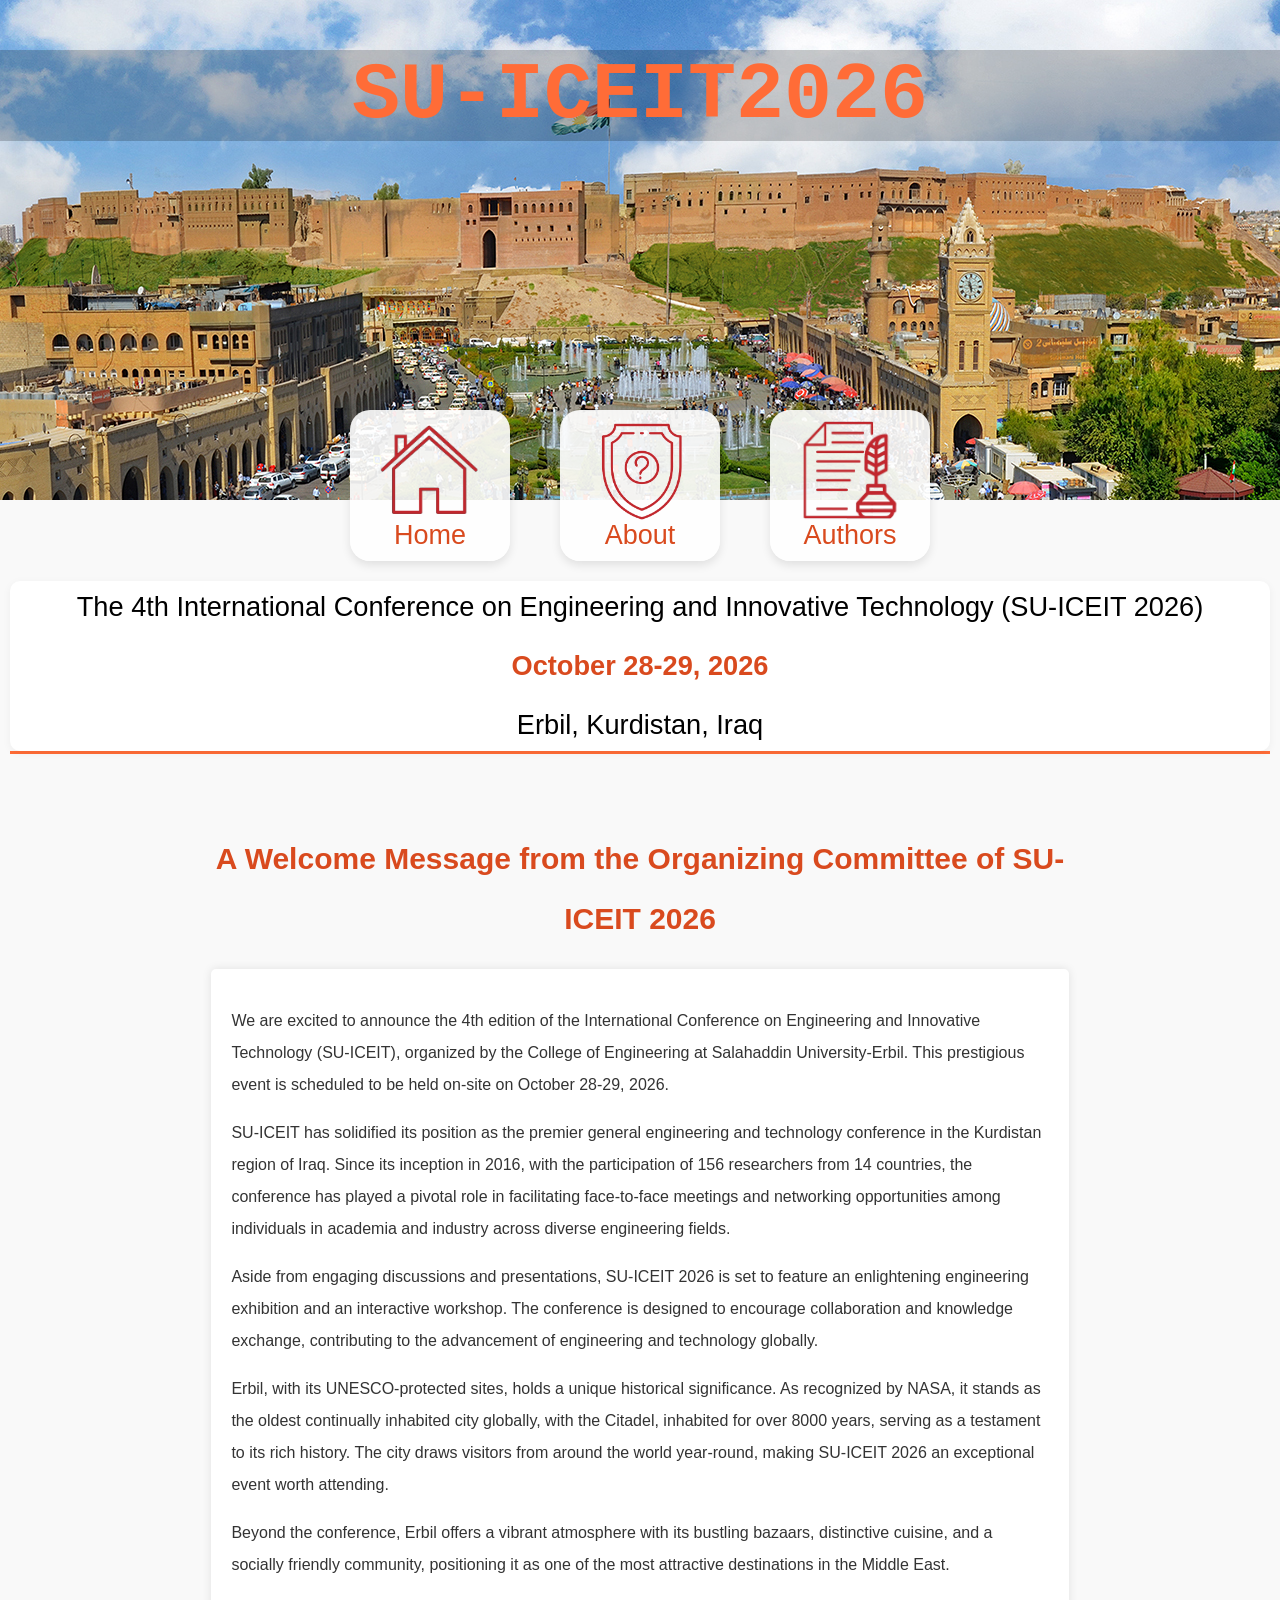
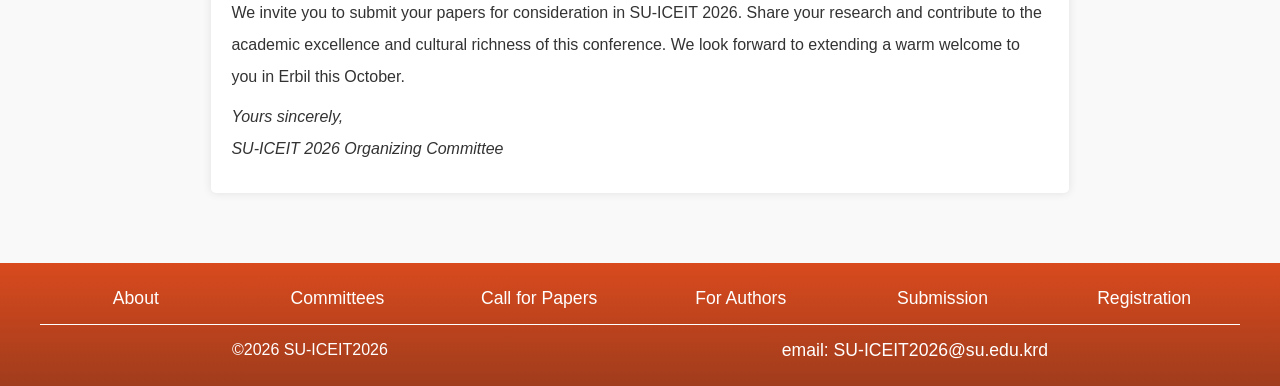
==== commit dc524f3f: "removing old pandemic comment" ====
--- a/about.html
+++ b/about.html
@@ -76,8 +76,7 @@
                             <p>We are excited to announce the 4th edition of the International Conference on Engineering
                                 and Innovative Technology (SU-ICEIT), organized by the College of Engineering at
                                 Salahaddin University-Erbil. This prestigious event is scheduled to be held on-site on
-                                October 28-29, 2026, marking our return to in-person gatherings post the challenges
-                                posed by the pandemic.</p>
+                                October 28-29, 2026.</p>
                             <p>SU-ICEIT has solidified its position as the premier general engineering and technology
                                 conference in the Kurdistan region of Iraq. Since its inception in 2016, with the
                                 participation of 156 researchers from 14 countries, the conference has played a pivotal
--- a/css/page-style.css
+++ b/css/page-style.css
@@ -1,7 +1,8 @@
 body {
-  font-family: Arial, sans-serif;
+  font-family: 'Roboto', 'Segoe UI', Arial, sans-serif;
   margin: 0;
   padding: 0;
+  background-color: #f9f9f9;
 }
 
 
@@ -12,25 +13,28 @@
   text-align: center;
   padding: 0;
   overflow: hidden;
-}
-.main-logo{
+  position: relative;
+  max-height: 500px;
+}
+
+.main-logo {
   width: 30%;
 }
+
 header img {
-  width: auto;
-
   width: 100%;
-  height: auto;
+  height: 100%;
+  max-height: 500px;
   object-fit: cover;
   object-position: center;
-  
-}
-
-
-.logo-overlay{
+}
+
+
+.logo-overlay {
   font-size: 5rem;
   font-weight: bold;
-  color:#ff6c37;
+  color: #FF6C37;
+  /* Orange */
   font-family: 'Inconsolata bold', monospace;
   position: absolute;
   top: 10%;
@@ -47,6 +51,8 @@
   align-items: center;
   margin-top: -100px;
   flex-wrap: wrap;
+  position: relative;
+  z-index: 100;
 }
 
 
@@ -58,15 +64,18 @@
   text-align: center;
   text-decoration: none;
   padding: 10px 30px;
-  background-color: rgba(233, 228, 227, 0.747);
+  background-color: rgba(255, 255, 255, 0.9);
   border-radius: 20px;
-  transition: background-color 0.3s ease;
+  transition: all 0.3s ease;
   /*add box shadow */
-  box-shadow: 0 0 10px rgba(0, 0, 0, 0.3);
+  box-shadow: 0 4px 10px rgba(0, 0, 0, 0.1);
 }
 
 .nav-link:hover {
-  background-color: rgb(209, 160, 154);
+  background-color: #FFF0E6;
+  /* Light orange */
+  transform: translateY(-3px);
+  box-shadow: 0 8px 20px rgba(0, 0, 0, 0.15);
 }
 
 .nav-link img {
@@ -76,15 +85,18 @@
 
 .nav-link span {
   font-size: 27px;
-  color: rgb(95, 35, 27);
+  color: #D94A1E;
+  /* Dark orange */
+  font-weight: 500;
 }
 
 @media (max-width: 768px) {
-  .logo-overlay{
+  .logo-overlay {
     top: 3%;
     font-size: 2rem;
 
   }
+
   .nav-container {
     margin-top: -40px;
   }
@@ -120,7 +132,9 @@
 
 .header {
   margin: 15px 0px;
-  color: rgb(116, 45, 44);
+  color: #FF6C37;
+  /* Keeping text headers a bit darker, could use dark grey #333, but let's go with deep orange/red for now or dark orange */
+  color: #D94A1E;
   text-align: center;
   font-size: 30px;
   font-weight: bold;
@@ -146,7 +160,8 @@
   flex: 0 0 24%;
   order: 2;
   margin: 10px;
-  border-bottom: 2px solid rgb(116, 45, 44);
+  border-bottom: 3px solid #FF6C37;
+  /* Orange underline */
 }
 
 #announcement div {
@@ -154,12 +169,14 @@
 
   text-align: center;
   font-size: 1.7rem;
-
+  background-color: white;
   border-radius: 10px;
+  box-shadow: 0 2px 8px rgba(0, 0, 0, 0.05);
 }
 
 #announcement .date {
   font-weight: bold;
+  color: #D94A1E;
 }
 
 /* Small screens */
@@ -182,4 +199,4 @@
 .content {
   padding: 10px;
   margin: 10px;
-}
+}
--- a/css/footer.css
+++ b/css/footer.css
@@ -1,47 +1,52 @@
 .footer {
-    color: #fff;
-    text-align: center;
-    padding: 10px;
-    height: 100%;
+  color: #fff;
+  text-align: center;
+  padding: 10px;
+  height: 100%;
+  background: linear-gradient(180deg, #D94A1E 0%, #a03c1c 100%);
+  /* Orange gradient */
+}
 
-    background: linear-gradient(180deg, rgba(121, 44, 44, 1) 0%, rgb(78, 54, 48) 100%);
-  }
+.footer-outer-container {
+  width: 100%;
+  display: flex;
+  justify-content: center;
+  flex-wrap: wrap;
 
-  .footer-outer-container {
-    width: 100%;
-    display: flex;
-    justify-content: center;
-    flex-wrap: wrap;
-    
-  }
+}
 
-  .footer-container {
-    display: flex;
-    flex-direction: row;
-    max-width: 1200px;
-    width: 100%;
-    gap: 10px;
-    flex-wrap: wrap;
-    justify-content: space-around;
+.footer-container {
+  display: flex;
+  flex-direction: row;
+  max-width: 1200px;
+  width: 100%;
+  gap: 10px;
+  flex-wrap: wrap;
+  justify-content: space-around;
 
-  }
+}
 
+.footer-item {
+  min-width: 150px;
+  line-height: 50px;
+  text-align: center;
+}
+
+.footer-item a {
+  text-decoration: none;
+  color: #fff;
+  font-size: 1.1rem;
+  transition: opacity 0.3s ease;
+}
+
+.footer-item a:hover {
+  opacity: 0.8;
+}
+
+
+@media (max-width: 600px) {
   .footer-item {
     min-width: 150px;
-    line-height: 50px;
-    text-align: center;
+    line-height: 40px;
   }
-
-  .footer-item a {
-    text-decoration: none;
-    color: #fff;
-    font-size: 1.1rem;
-  }
-
-
-  @media (max-width: 600px) {
-    .footer-item {
-      min-width: 150px;
-      line-height: 40px;
-    }
-  }+}
